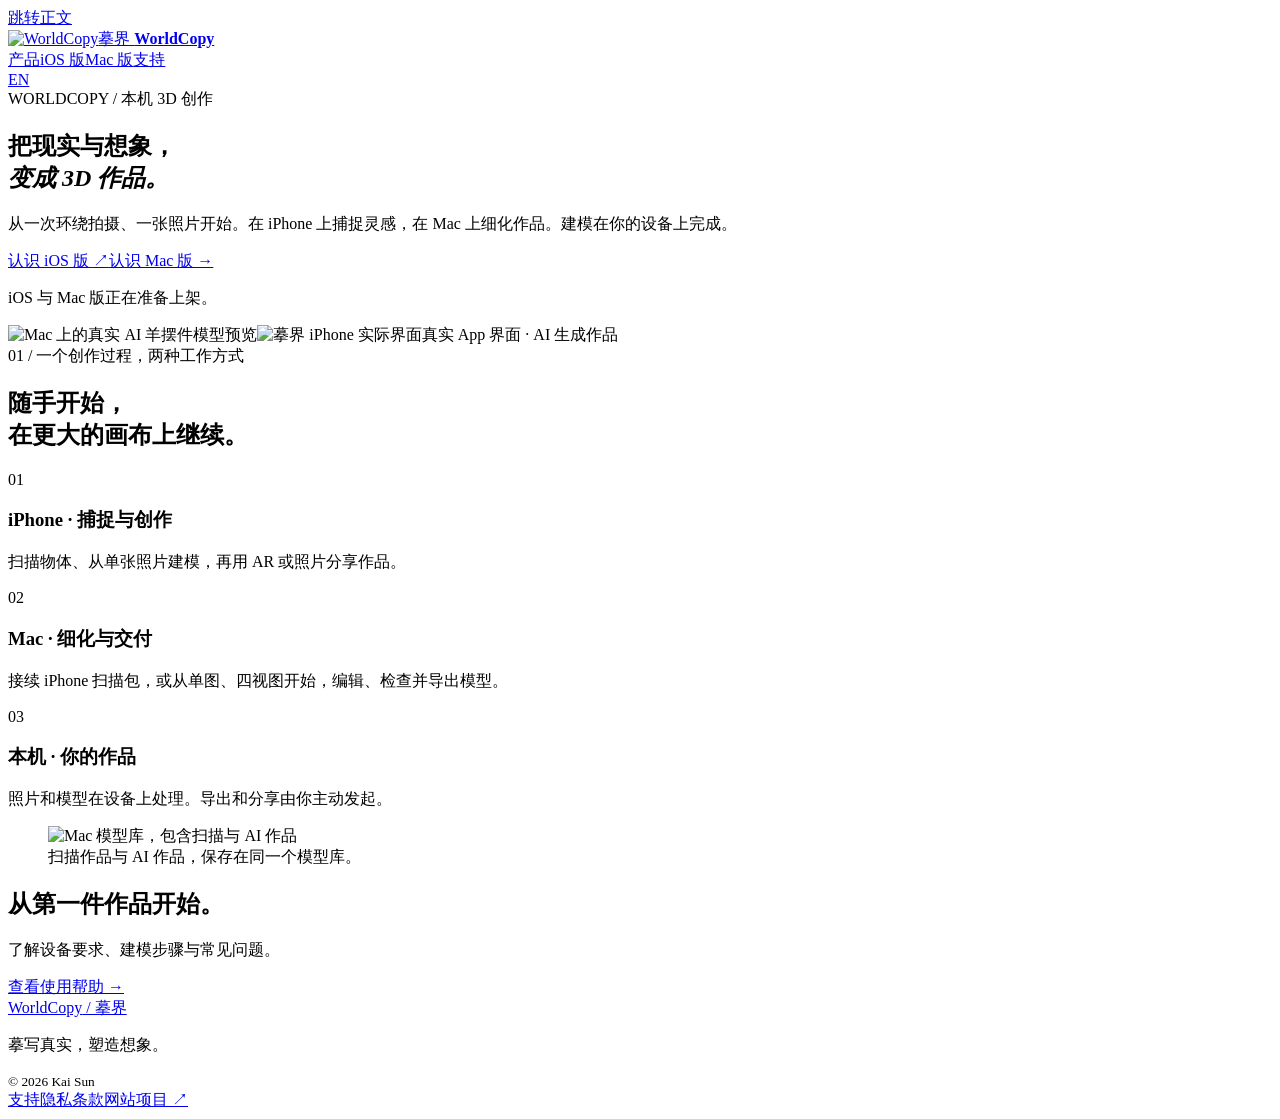
==== index.html @ a5209e59 "feat: launch bilingual WorldCopy product and support website" ====
<!doctype html><html lang="zh-Hans"><head><meta charset="utf-8"><meta name="viewport" content="width=device-width,initial-scale=1"><meta name="description" content="摹界 WorldCopy：在 iPhone 上扫描与 AI 建模，在 Mac 上继续重建、编辑和交付。产品介绍、使用帮助与隐私说明。"><meta name="theme-color" content="#f4f3ee"><title>产品介绍 · WorldCopy 摹界</title><link rel="canonical" href="https://gptalgopro.github.io/worldcopy-site/"><link rel="alternate" hreflang="zh-Hans" href="https://gptalgopro.github.io/worldcopy-site/"><link rel="alternate" hreflang="en" href="https://gptalgopro.github.io/worldcopy-site/en/"><link rel="icon" href="/worldcopy-site/assets/app-icon.png"><link rel="stylesheet" href="/worldcopy-site/style.css"></head><body><a class="skip" href="#main">跳转正文</a><header><a class="brand" href="/worldcopy-site/"><img class="icon" src="/worldcopy-site/assets/app-icon.png" alt="WorldCopy" fetchpriority="high" decoding="async"><span>摹界 <b>WorldCopy</b></span></a><nav aria-label="主导航"><a aria-current="page" href="/worldcopy-site/">产品</a><a  href="/worldcopy-site/ios/">iOS 版</a><a  href="/worldcopy-site/mac/">Mac 版</a><a  href="/worldcopy-site/support/">支持</a></nav><a class="language" href="/worldcopy-site/en/" lang="en">EN</a></header><main id="main"><section class="hero"><div class="hero-copy"><div class="eyebrow">WORLDCOPY / 本机 3D 创作</div><h1>把现实与想象，<br><em>变成 3D 作品。</em></h1><p class="lead">从一次环绕拍摄、一张照片开始。在 iPhone 上捕捉灵感，在 Mac 上细化作品。建模在你的设备上完成。</p><div class="actions"><a class="button" href="/worldcopy-site/ios/">认识 iOS 版 <span>↗</span></a><a class="text-link" href="/worldcopy-site/mac/">认识 Mac 版 →</a></div><p class="availability">iOS 与 Mac 版正在准备上架。</p></div><div class="hero-art"><img class="hero-mac" src="/worldcopy-site/assets/mac-model-zh.png" alt="Mac 上的真实 AI 羊摆件模型预览" fetchpriority="high" decoding="async"><img class="phone-screen" src="/worldcopy-site/assets/ios-model-zh.png" alt="摹界 iPhone 实际界面" fetchpriority="high" decoding="async"><span class="art-caption">真实 App 界面 · AI 生成作品</span></div></section><section class="intro"><span class="eyebrow">01 / 一个创作过程，两种工作方式</span><h2>随手开始，<br>在更大的画布上继续。</h2></section><div class="features"><article><span class="num">01</span><h3>iPhone · 捕捉与创作</h3><p>扫描物体、从单张照片建模，再用 AR 或照片分享作品。</p></article><article><span class="num">02</span><h3>Mac · 细化与交付</h3><p>接续 iPhone 扫描包，或从单图、四视图开始，编辑、检查并导出模型。</p></article><article><span class="num">03</span><h3>本机 · 你的作品</h3><p>照片和模型在设备上处理。导出和分享由你主动发起。</p></article></div><section class="gallery"><figure><img class="screen" src="/worldcopy-site/assets/mac-library-zh.png" alt="Mac 模型库，包含扫描与 AI 作品" loading="lazy" decoding="async"><figcaption>扫描作品与 AI 作品，保存在同一个模型库。</figcaption></figure></section><section class="closing"><h2>从第一件作品开始。</h2><p>了解设备要求、建模步骤与常见问题。</p><a class="button" href="/worldcopy-site/support/">查看使用帮助 →</a></section></main><footer><div><a class="wordmark" href="/worldcopy-site/">WorldCopy<span> / 摹界</span></a><p>摹写真实，塑造想象。</p><small>© 2026 Kai Sun</small></div><div class="footer-links"><a href="/worldcopy-site/support/">支持</a><a href="/worldcopy-site/privacy/">隐私</a><a href="/worldcopy-site/terms/">条款</a><a href="https://github.com/GPTAlgoPro/worldcopy-site">网站项目 ↗</a></div></footer></body></html>
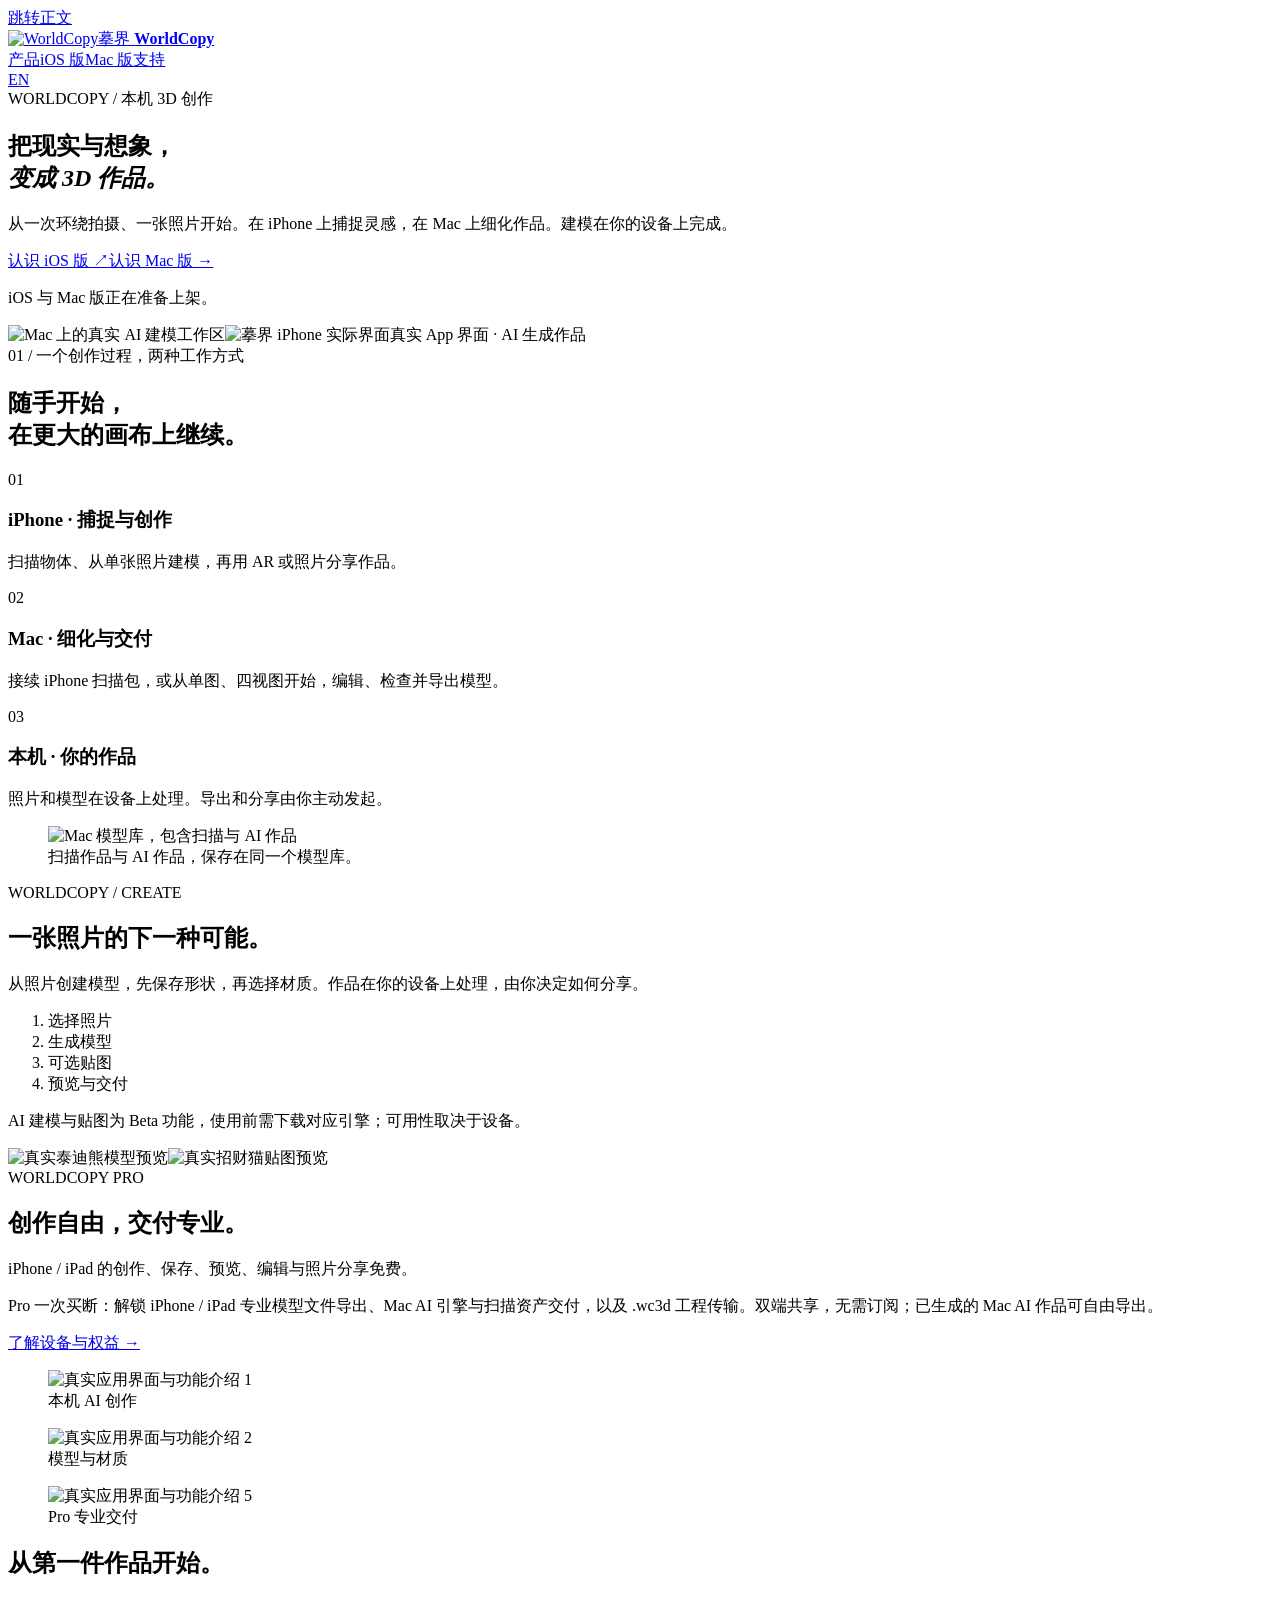
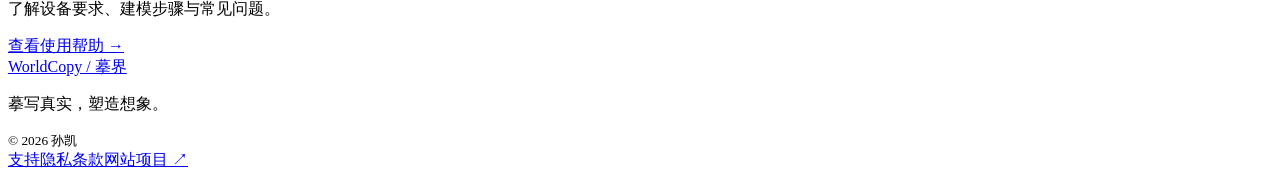
==== commit 047f1829: "feat: showcase real AI creations and shared Pro workflows" ====
--- a/index.html
+++ b/index.html
@@ -1 +1 @@
-<!doctype html><html lang="zh-Hans"><head><meta charset="utf-8"><meta name="viewport" content="width=device-width,initial-scale=1"><meta name="description" content="摹界 WorldCopy：在 iPhone 上扫描与 AI 建模，在 Mac 上继续重建、编辑和交付。产品介绍、使用帮助与隐私说明。"><meta name="theme-color" content="#f4f3ee"><title>产品介绍 · WorldCopy 摹界</title><link rel="canonical" href="https://gptalgopro.github.io/worldcopy-site/"><link rel="alternate" hreflang="zh-Hans" href="https://gptalgopro.github.io/worldcopy-site/"><link rel="alternate" hreflang="en" href="https://gptalgopro.github.io/worldcopy-site/en/"><link rel="icon" href="/worldcopy-site/assets/app-icon.png"><link rel="stylesheet" href="/worldcopy-site/style.css"></head><body><a class="skip" href="#main">跳转正文</a><header><a class="brand" href="/worldcopy-site/"><img class="icon" src="/worldcopy-site/assets/app-icon.png" alt="WorldCopy" fetchpriority="high" decoding="async"><span>摹界 <b>WorldCopy</b></span></a><nav aria-label="主导航"><a aria-current="page" href="/worldcopy-site/">产品</a><a  href="/worldcopy-site/ios/">iOS 版</a><a  href="/worldcopy-site/mac/">Mac 版</a><a  href="/worldcopy-site/support/">支持</a></nav><a class="language" href="/worldcopy-site/en/" lang="en">EN</a></header><main id="main"><section class="hero"><div class="hero-copy"><div class="eyebrow">WORLDCOPY / 本机 3D 创作</div><h1>把现实与想象，<br><em>变成 3D 作品。</em></h1><p class="lead">从一次环绕拍摄、一张照片开始。在 iPhone 上捕捉灵感，在 Mac 上细化作品。建模在你的设备上完成。</p><div class="actions"><a class="button" href="/worldcopy-site/ios/">认识 iOS 版 <span>↗</span></a><a class="text-link" href="/worldcopy-site/mac/">认识 Mac 版 →</a></div><p class="availability">iOS 与 Mac 版正在准备上架。</p></div><div class="hero-art"><img class="hero-mac" src="/worldcopy-site/assets/mac-model-zh.png" alt="Mac 上的真实 AI 羊摆件模型预览" fetchpriority="high" decoding="async"><img class="phone-screen" src="/worldcopy-site/assets/ios-model-zh.png" alt="摹界 iPhone 实际界面" fetchpriority="high" decoding="async"><span class="art-caption">真实 App 界面 · AI 生成作品</span></div></section><section class="intro"><span class="eyebrow">01 / 一个创作过程，两种工作方式</span><h2>随手开始，<br>在更大的画布上继续。</h2></section><div class="features"><article><span class="num">01</span><h3>iPhone · 捕捉与创作</h3><p>扫描物体、从单张照片建模，再用 AR 或照片分享作品。</p></article><article><span class="num">02</span><h3>Mac · 细化与交付</h3><p>接续 iPhone 扫描包，或从单图、四视图开始，编辑、检查并导出模型。</p></article><article><span class="num">03</span><h3>本机 · 你的作品</h3><p>照片和模型在设备上处理。导出和分享由你主动发起。</p></article></div><section class="gallery"><figure><img class="screen" src="/worldcopy-site/assets/mac-library-zh.png" alt="Mac 模型库，包含扫描与 AI 作品" loading="lazy" decoding="async"><figcaption>扫描作品与 AI 作品，保存在同一个模型库。</figcaption></figure></section><section class="closing"><h2>从第一件作品开始。</h2><p>了解设备要求、建模步骤与常见问题。</p><a class="button" href="/worldcopy-site/support/">查看使用帮助 →</a></section></main><footer><div><a class="wordmark" href="/worldcopy-site/">WorldCopy<span> / 摹界</span></a><p>摹写真实，塑造想象。</p><small>© 2026 Kai Sun</small></div><div class="footer-links"><a href="/worldcopy-site/support/">支持</a><a href="/worldcopy-site/privacy/">隐私</a><a href="/worldcopy-site/terms/">条款</a><a href="https://github.com/GPTAlgoPro/worldcopy-site">网站项目 ↗</a></div></footer></body></html>+<!doctype html><html lang="zh-Hans"><head><meta charset="utf-8"><meta name="viewport" content="width=device-width,initial-scale=1"><meta name="description" content="摹界 WorldCopy：在 iPhone 上扫描与 AI 建模，在 Mac 上继续重建、编辑和交付。产品介绍、使用帮助与隐私说明。"><meta name="theme-color" content="#f4f3ee"><script src="/worldcopy-site/theme.js"></script><title>产品介绍 · WorldCopy 摹界</title><link rel="canonical" href="https://gptalgopro.github.io/worldcopy-site/"><link rel="alternate" hreflang="zh-Hans" href="https://gptalgopro.github.io/worldcopy-site/"><link rel="alternate" hreflang="en" href="https://gptalgopro.github.io/worldcopy-site/en/"><link rel="icon" href="/worldcopy-site/assets/worldcopy-icon-light.png"><link rel="stylesheet" href="/worldcopy-site/style.css"></head><body><a class="skip" href="#main">跳转正文</a><header><a class="brand" href="/worldcopy-site/"><img class="icon" src="/worldcopy-site/assets/worldcopy-icon-light.png" alt="WorldCopy" fetchpriority="high" decoding="async"><span>摹界 <b>WorldCopy</b></span></a><nav aria-label="主导航"><a aria-current="page" href="/worldcopy-site/">产品</a><a  href="/worldcopy-site/ios/">iOS 版</a><a  href="/worldcopy-site/mac/">Mac 版</a><a  href="/worldcopy-site/support/">支持</a></nav><button class="theme-toggle" type="button" hidden aria-pressed="false" aria-label="深色外观"><span class="theme-icon" aria-hidden="true">☾</span><span class="theme-label">深色</span></button><a class="language" href="/worldcopy-site/en/" lang="en">EN</a></header><main id="main"><section class="hero"><div class="hero-copy"><div class="eyebrow">WORLDCOPY / 本机 3D 创作</div><h1>把现实与想象，<br><em>变成 3D 作品。</em></h1><p class="lead">从一次环绕拍摄、一张照片开始。在 iPhone 上捕捉灵感，在 Mac 上细化作品。建模在你的设备上完成。</p><div class="actions"><a class="button" href="/worldcopy-site/ios/">认识 iOS 版 <span>↗</span></a><a class="text-link" href="/worldcopy-site/mac/">认识 Mac 版 →</a></div><p class="availability">iOS 与 Mac 版正在准备上架。</p></div><div class="hero-art"><img class="hero-mac" src="/worldcopy-site/assets/mac-model-zh.png" alt="Mac 上的真实 AI 建模工作区" fetchpriority="high" decoding="async"><img class="phone-screen" src="/worldcopy-site/assets/campaign/zh-02-teddy.png" alt="摹界 iPhone 实际界面" fetchpriority="high" decoding="async"><span class="art-caption">真实 App 界面 · AI 生成作品</span></div></section><section class="intro"><span class="eyebrow">01 / 一个创作过程，两种工作方式</span><h2>随手开始，<br>在更大的画布上继续。</h2></section><div class="features"><article><span class="num">01</span><h3>iPhone · 捕捉与创作</h3><p>扫描物体、从单张照片建模，再用 AR 或照片分享作品。</p></article><article><span class="num">02</span><h3>Mac · 细化与交付</h3><p>接续 iPhone 扫描包，或从单图、四视图开始，编辑、检查并导出模型。</p></article><article><span class="num">03</span><h3>本机 · 你的作品</h3><p>照片和模型在设备上处理。导出和分享由你主动发起。</p></article></div><section class="gallery"><figure><img class="screen" src="/worldcopy-site/assets/mac-library-zh.png" alt="Mac 模型库，包含扫描与 AI 作品" loading="lazy" decoding="async"><figcaption>扫描作品与 AI 作品，保存在同一个模型库。</figcaption></figure></section><section class="creation-campaign"><div><span class="eyebrow">WORLDCOPY / CREATE</span><h2>一张照片的下一种可能。</h2><p>从照片创建模型，先保存形状，再选择材质。作品在你的设备上处理，由你决定如何分享。</p><ol><li>选择照片</li><li>生成模型</li><li>可选贴图</li><li>预览与交付</li></ol><p class="campaign-note">AI 建模与贴图为 Beta 功能，使用前需下载对应引擎；可用性取决于设备。</p></div><div class="creation-phones"><img class="campaign-phone" src="/worldcopy-site/assets/campaign/zh-02-teddy.png" alt="真实泰迪熊模型预览" loading="lazy" decoding="async"><img class="campaign-phone" src="/worldcopy-site/assets/campaign/zh-03-cat.png" alt="真实招财猫贴图预览" loading="lazy" decoding="async"></div></section><section class="pro-story"><span class="eyebrow">WORLDCOPY PRO</span><h2>创作自由，交付专业。</h2><p>iPhone / iPad 的创作、保存、预览、编辑与照片分享免费。</p><p>Pro 一次买断：解锁 iPhone / iPad 专业模型文件导出、Mac AI 引擎与扫描资产交付，以及 .wc3d 工程传输。双端共享，无需订阅；已生成的 Mac AI 作品可自由导出。</p><a class="text-link" href="/worldcopy-site/support/">了解设备与权益 →</a></section><section class="campaign-gallery"><figure><img class="campaign-poster" src="/worldcopy-site/assets/campaign/zh-iphone-1.png" alt="真实应用界面与功能介绍 1" loading="lazy" decoding="async"><figcaption>本机 AI 创作</figcaption></figure><figure><img class="campaign-poster" src="/worldcopy-site/assets/campaign/zh-iphone-2.png" alt="真实应用界面与功能介绍 2" loading="lazy" decoding="async"><figcaption>模型与材质</figcaption></figure><figure><img class="campaign-poster" src="/worldcopy-site/assets/campaign/zh-iphone-5.png" alt="真实应用界面与功能介绍 5" loading="lazy" decoding="async"><figcaption>Pro 专业交付</figcaption></figure></section><section class="closing"><h2>从第一件作品开始。</h2><p>了解设备要求、建模步骤与常见问题。</p><a class="button" href="/worldcopy-site/support/">查看使用帮助 →</a></section></main><footer><div><a class="wordmark" href="/worldcopy-site/">WorldCopy<span> / 摹界</span></a><p>摹写真实，塑造想象。</p><small>© 2026 孙凯</small></div><div class="footer-links"><a href="/worldcopy-site/support/">支持</a><a href="/worldcopy-site/privacy/">隐私</a><a href="/worldcopy-site/terms/">条款</a><a href="https://github.com/GPTAlgoPro/worldcopy-site">网站项目 ↗</a></div></footer></body></html>
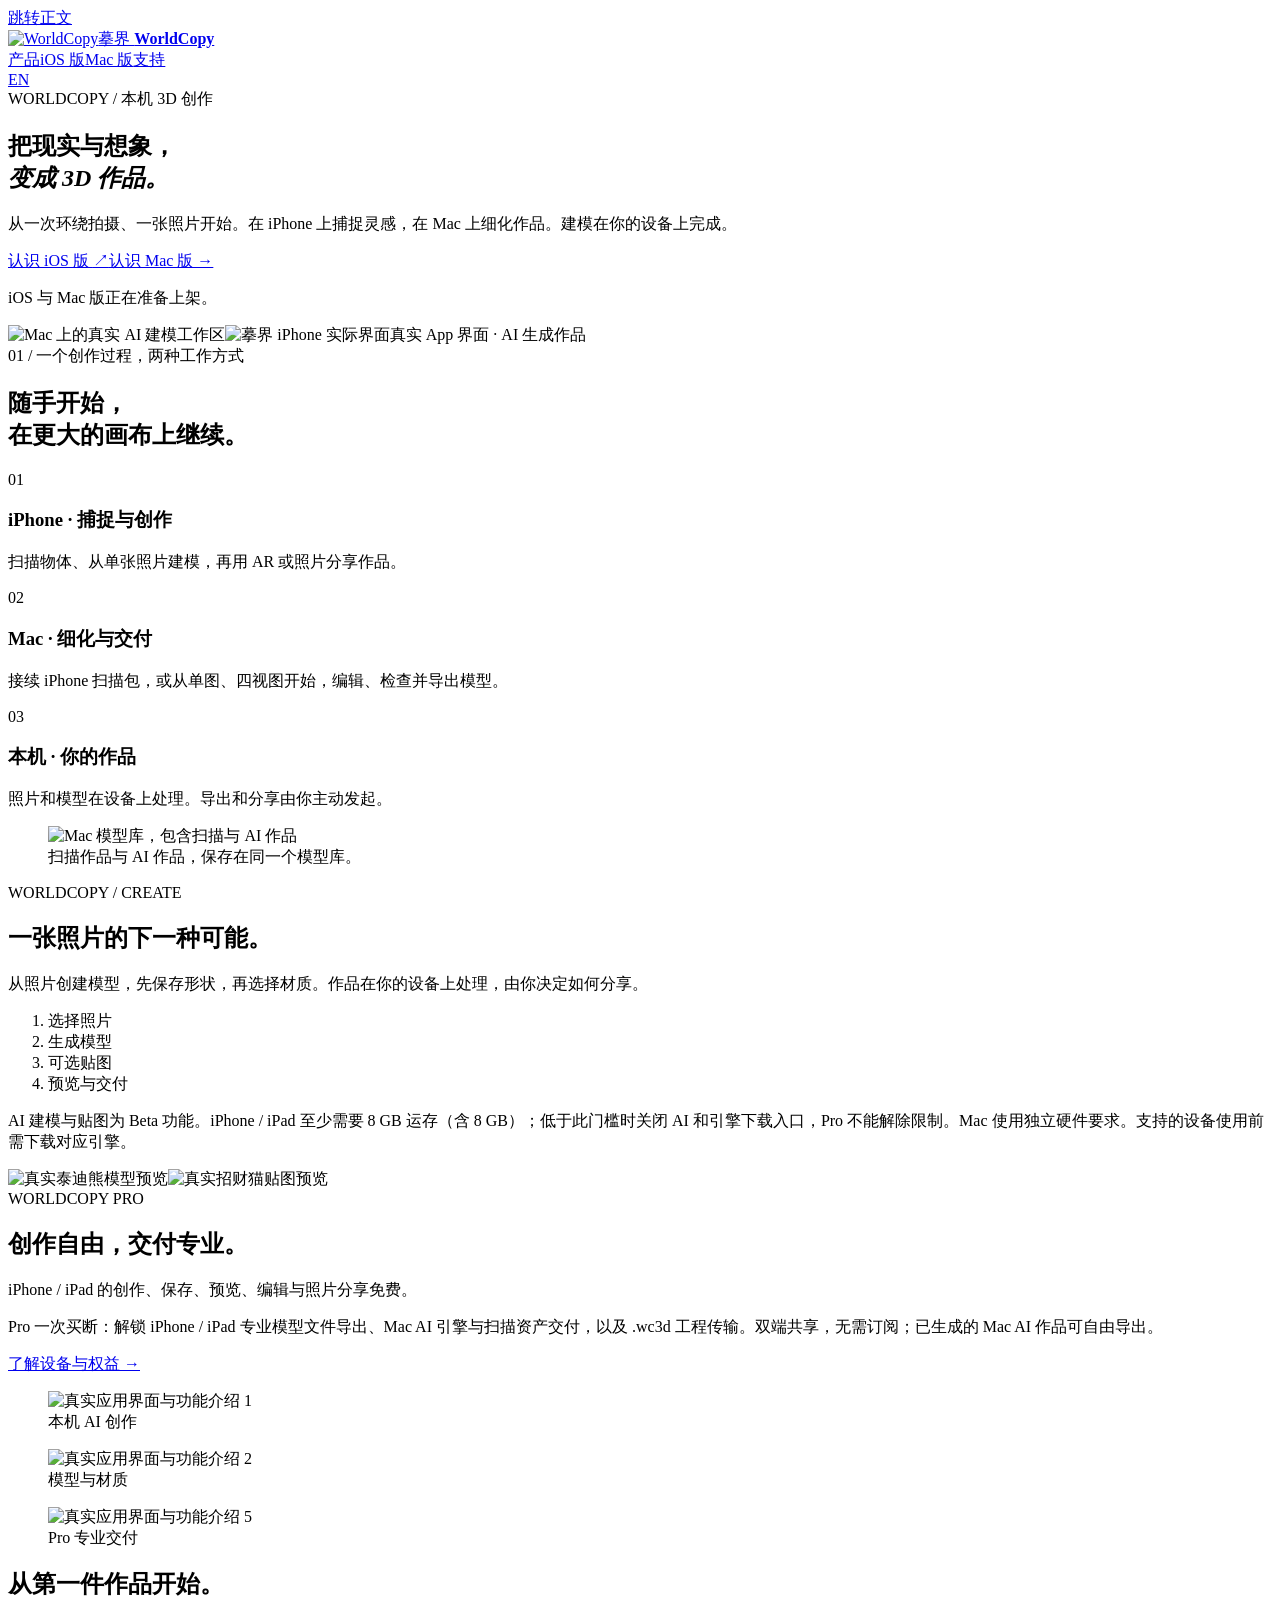
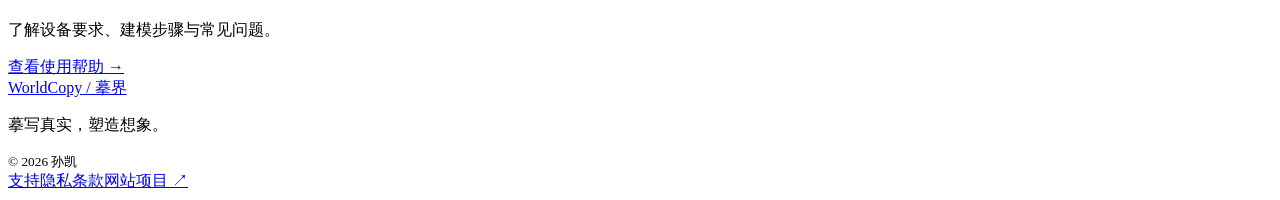
==== commit 407313ac: "Clarify minimum 8 GB RAM for iPhone and iPad AI" ====
--- a/index.html
+++ b/index.html
@@ -1 +1 @@
-<!doctype html><html lang="zh-Hans"><head><meta charset="utf-8"><meta name="viewport" content="width=device-width,initial-scale=1"><meta name="description" content="摹界 WorldCopy：在 iPhone 上扫描与 AI 建模，在 Mac 上继续重建、编辑和交付。产品介绍、使用帮助与隐私说明。"><meta name="theme-color" content="#f4f3ee"><script src="/worldcopy-site/theme.js"></script><title>产品介绍 · WorldCopy 摹界</title><link rel="canonical" href="https://gptalgopro.github.io/worldcopy-site/"><link rel="alternate" hreflang="zh-Hans" href="https://gptalgopro.github.io/worldcopy-site/"><link rel="alternate" hreflang="en" href="https://gptalgopro.github.io/worldcopy-site/en/"><link rel="icon" href="/worldcopy-site/assets/worldcopy-icon-light.png"><link rel="stylesheet" href="/worldcopy-site/style.css"></head><body><a class="skip" href="#main">跳转正文</a><header><a class="brand" href="/worldcopy-site/"><img class="icon" src="/worldcopy-site/assets/worldcopy-icon-light.png" alt="WorldCopy" fetchpriority="high" decoding="async"><span>摹界 <b>WorldCopy</b></span></a><nav aria-label="主导航"><a aria-current="page" href="/worldcopy-site/">产品</a><a  href="/worldcopy-site/ios/">iOS 版</a><a  href="/worldcopy-site/mac/">Mac 版</a><a  href="/worldcopy-site/support/">支持</a></nav><button class="theme-toggle" type="button" hidden aria-pressed="false" aria-label="深色外观"><span class="theme-icon" aria-hidden="true">☾</span><span class="theme-label">深色</span></button><a class="language" href="/worldcopy-site/en/" lang="en">EN</a></header><main id="main"><section class="hero"><div class="hero-copy"><div class="eyebrow">WORLDCOPY / 本机 3D 创作</div><h1>把现实与想象，<br><em>变成 3D 作品。</em></h1><p class="lead">从一次环绕拍摄、一张照片开始。在 iPhone 上捕捉灵感，在 Mac 上细化作品。建模在你的设备上完成。</p><div class="actions"><a class="button" href="/worldcopy-site/ios/">认识 iOS 版 <span>↗</span></a><a class="text-link" href="/worldcopy-site/mac/">认识 Mac 版 →</a></div><p class="availability">iOS 与 Mac 版正在准备上架。</p></div><div class="hero-art"><img class="hero-mac" src="/worldcopy-site/assets/mac-model-zh.png" alt="Mac 上的真实 AI 建模工作区" fetchpriority="high" decoding="async"><img class="phone-screen" src="/worldcopy-site/assets/campaign/zh-02-teddy.png" alt="摹界 iPhone 实际界面" fetchpriority="high" decoding="async"><span class="art-caption">真实 App 界面 · AI 生成作品</span></div></section><section class="intro"><span class="eyebrow">01 / 一个创作过程，两种工作方式</span><h2>随手开始，<br>在更大的画布上继续。</h2></section><div class="features"><article><span class="num">01</span><h3>iPhone · 捕捉与创作</h3><p>扫描物体、从单张照片建模，再用 AR 或照片分享作品。</p></article><article><span class="num">02</span><h3>Mac · 细化与交付</h3><p>接续 iPhone 扫描包，或从单图、四视图开始，编辑、检查并导出模型。</p></article><article><span class="num">03</span><h3>本机 · 你的作品</h3><p>照片和模型在设备上处理。导出和分享由你主动发起。</p></article></div><section class="gallery"><figure><img class="screen" src="/worldcopy-site/assets/mac-library-zh.png" alt="Mac 模型库，包含扫描与 AI 作品" loading="lazy" decoding="async"><figcaption>扫描作品与 AI 作品，保存在同一个模型库。</figcaption></figure></section><section class="creation-campaign"><div><span class="eyebrow">WORLDCOPY / CREATE</span><h2>一张照片的下一种可能。</h2><p>从照片创建模型，先保存形状，再选择材质。作品在你的设备上处理，由你决定如何分享。</p><ol><li>选择照片</li><li>生成模型</li><li>可选贴图</li><li>预览与交付</li></ol><p class="campaign-note">AI 建模与贴图为 Beta 功能，使用前需下载对应引擎；可用性取决于设备。</p></div><div class="creation-phones"><img class="campaign-phone" src="/worldcopy-site/assets/campaign/zh-02-teddy.png" alt="真实泰迪熊模型预览" loading="lazy" decoding="async"><img class="campaign-phone" src="/worldcopy-site/assets/campaign/zh-03-cat.png" alt="真实招财猫贴图预览" loading="lazy" decoding="async"></div></section><section class="pro-story"><span class="eyebrow">WORLDCOPY PRO</span><h2>创作自由，交付专业。</h2><p>iPhone / iPad 的创作、保存、预览、编辑与照片分享免费。</p><p>Pro 一次买断：解锁 iPhone / iPad 专业模型文件导出、Mac AI 引擎与扫描资产交付，以及 .wc3d 工程传输。双端共享，无需订阅；已生成的 Mac AI 作品可自由导出。</p><a class="text-link" href="/worldcopy-site/support/">了解设备与权益 →</a></section><section class="campaign-gallery"><figure><img class="campaign-poster" src="/worldcopy-site/assets/campaign/zh-iphone-1.png" alt="真实应用界面与功能介绍 1" loading="lazy" decoding="async"><figcaption>本机 AI 创作</figcaption></figure><figure><img class="campaign-poster" src="/worldcopy-site/assets/campaign/zh-iphone-2.png" alt="真实应用界面与功能介绍 2" loading="lazy" decoding="async"><figcaption>模型与材质</figcaption></figure><figure><img class="campaign-poster" src="/worldcopy-site/assets/campaign/zh-iphone-5.png" alt="真实应用界面与功能介绍 5" loading="lazy" decoding="async"><figcaption>Pro 专业交付</figcaption></figure></section><section class="closing"><h2>从第一件作品开始。</h2><p>了解设备要求、建模步骤与常见问题。</p><a class="button" href="/worldcopy-site/support/">查看使用帮助 →</a></section></main><footer><div><a class="wordmark" href="/worldcopy-site/">WorldCopy<span> / 摹界</span></a><p>摹写真实，塑造想象。</p><small>© 2026 孙凯</small></div><div class="footer-links"><a href="/worldcopy-site/support/">支持</a><a href="/worldcopy-site/privacy/">隐私</a><a href="/worldcopy-site/terms/">条款</a><a href="https://github.com/GPTAlgoPro/worldcopy-site">网站项目 ↗</a></div></footer></body></html>+<!doctype html><html lang="zh-Hans"><head><meta charset="utf-8"><meta name="viewport" content="width=device-width,initial-scale=1"><meta name="description" content="摹界 WorldCopy：在 iPhone 上扫描与 AI 建模，在 Mac 上继续重建、编辑和交付。产品介绍、使用帮助与隐私说明。"><meta name="theme-color" content="#f4f3ee"><script src="/worldcopy-site/theme.js"></script><title>产品介绍 · WorldCopy 摹界</title><link rel="canonical" href="https://gptalgopro.github.io/worldcopy-site/"><link rel="alternate" hreflang="zh-Hans" href="https://gptalgopro.github.io/worldcopy-site/"><link rel="alternate" hreflang="en" href="https://gptalgopro.github.io/worldcopy-site/en/"><link rel="icon" href="/worldcopy-site/assets/worldcopy-icon-light.png"><link rel="stylesheet" href="/worldcopy-site/style.css"></head><body><a class="skip" href="#main">跳转正文</a><header><a class="brand" href="/worldcopy-site/"><img class="icon" src="/worldcopy-site/assets/worldcopy-icon-light.png" alt="WorldCopy" fetchpriority="high" decoding="async"><span>摹界 <b>WorldCopy</b></span></a><nav aria-label="主导航"><a aria-current="page" href="/worldcopy-site/">产品</a><a  href="/worldcopy-site/ios/">iOS 版</a><a  href="/worldcopy-site/mac/">Mac 版</a><a  href="/worldcopy-site/support/">支持</a></nav><button class="theme-toggle" type="button" hidden aria-pressed="false" aria-label="深色外观"><span class="theme-icon" aria-hidden="true">☾</span><span class="theme-label">深色</span></button><a class="language" href="/worldcopy-site/en/" lang="en">EN</a></header><main id="main"><section class="hero"><div class="hero-copy"><div class="eyebrow">WORLDCOPY / 本机 3D 创作</div><h1>把现实与想象，<br><em>变成 3D 作品。</em></h1><p class="lead">从一次环绕拍摄、一张照片开始。在 iPhone 上捕捉灵感，在 Mac 上细化作品。建模在你的设备上完成。</p><div class="actions"><a class="button" href="/worldcopy-site/ios/">认识 iOS 版 <span>↗</span></a><a class="text-link" href="/worldcopy-site/mac/">认识 Mac 版 →</a></div><p class="availability">iOS 与 Mac 版正在准备上架。</p></div><div class="hero-art"><img class="hero-mac" src="/worldcopy-site/assets/mac-model-zh.png" alt="Mac 上的真实 AI 建模工作区" fetchpriority="high" decoding="async"><img class="phone-screen" src="/worldcopy-site/assets/campaign/zh-02-teddy.png" alt="摹界 iPhone 实际界面" fetchpriority="high" decoding="async"><span class="art-caption">真实 App 界面 · AI 生成作品</span></div></section><section class="intro"><span class="eyebrow">01 / 一个创作过程，两种工作方式</span><h2>随手开始，<br>在更大的画布上继续。</h2></section><div class="features"><article><span class="num">01</span><h3>iPhone · 捕捉与创作</h3><p>扫描物体、从单张照片建模，再用 AR 或照片分享作品。</p></article><article><span class="num">02</span><h3>Mac · 细化与交付</h3><p>接续 iPhone 扫描包，或从单图、四视图开始，编辑、检查并导出模型。</p></article><article><span class="num">03</span><h3>本机 · 你的作品</h3><p>照片和模型在设备上处理。导出和分享由你主动发起。</p></article></div><section class="gallery"><figure><img class="screen" src="/worldcopy-site/assets/mac-library-zh.png" alt="Mac 模型库，包含扫描与 AI 作品" loading="lazy" decoding="async"><figcaption>扫描作品与 AI 作品，保存在同一个模型库。</figcaption></figure></section><section class="creation-campaign"><div><span class="eyebrow">WORLDCOPY / CREATE</span><h2>一张照片的下一种可能。</h2><p>从照片创建模型，先保存形状，再选择材质。作品在你的设备上处理，由你决定如何分享。</p><ol><li>选择照片</li><li>生成模型</li><li>可选贴图</li><li>预览与交付</li></ol><p class="campaign-note">AI 建模与贴图为 Beta 功能。iPhone / iPad 至少需要 8 GB 运存（含 8 GB）；低于此门槛时关闭 AI 和引擎下载入口，Pro 不能解除限制。Mac 使用独立硬件要求。支持的设备使用前需下载对应引擎。</p></div><div class="creation-phones"><img class="campaign-phone" src="/worldcopy-site/assets/campaign/zh-02-teddy.png" alt="真实泰迪熊模型预览" loading="lazy" decoding="async"><img class="campaign-phone" src="/worldcopy-site/assets/campaign/zh-03-cat.png" alt="真实招财猫贴图预览" loading="lazy" decoding="async"></div></section><section class="pro-story"><span class="eyebrow">WORLDCOPY PRO</span><h2>创作自由，交付专业。</h2><p>iPhone / iPad 的创作、保存、预览、编辑与照片分享免费。</p><p>Pro 一次买断：解锁 iPhone / iPad 专业模型文件导出、Mac AI 引擎与扫描资产交付，以及 .wc3d 工程传输。双端共享，无需订阅；已生成的 Mac AI 作品可自由导出。</p><a class="text-link" href="/worldcopy-site/support/">了解设备与权益 →</a></section><section class="campaign-gallery"><figure><img class="campaign-poster" src="/worldcopy-site/assets/campaign/zh-iphone-1.png" alt="真实应用界面与功能介绍 1" loading="lazy" decoding="async"><figcaption>本机 AI 创作</figcaption></figure><figure><img class="campaign-poster" src="/worldcopy-site/assets/campaign/zh-iphone-2.png" alt="真实应用界面与功能介绍 2" loading="lazy" decoding="async"><figcaption>模型与材质</figcaption></figure><figure><img class="campaign-poster" src="/worldcopy-site/assets/campaign/zh-iphone-5.png" alt="真实应用界面与功能介绍 5" loading="lazy" decoding="async"><figcaption>Pro 专业交付</figcaption></figure></section><section class="closing"><h2>从第一件作品开始。</h2><p>了解设备要求、建模步骤与常见问题。</p><a class="button" href="/worldcopy-site/support/">查看使用帮助 →</a></section></main><footer><div><a class="wordmark" href="/worldcopy-site/">WorldCopy<span> / 摹界</span></a><p>摹写真实，塑造想象。</p><small>© 2026 孙凯</small></div><div class="footer-links"><a href="/worldcopy-site/support/">支持</a><a href="/worldcopy-site/privacy/">隐私</a><a href="/worldcopy-site/terms/">条款</a><a href="https://github.com/GPTAlgoPro/worldcopy-site">网站项目 ↗</a></div></footer></body></html>
